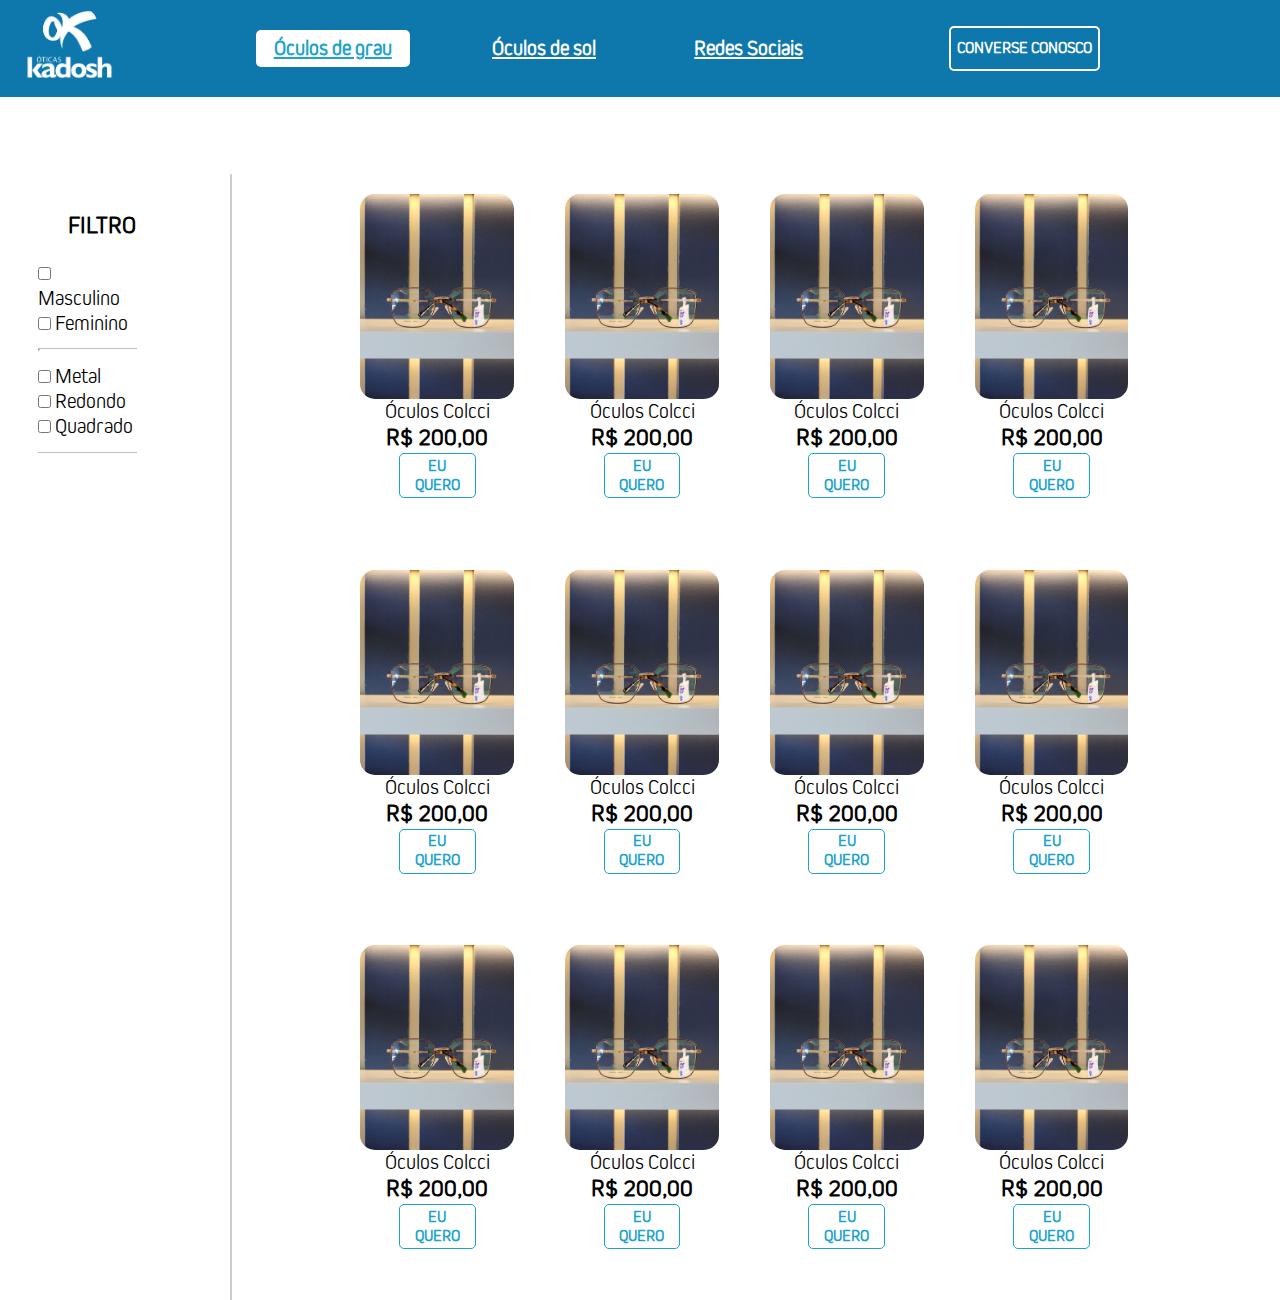
==== oculos_de_grau.html @ 7b39be7b "update page óculos de grau" ====
<!DOCTYPE html>
<html lang="PT-br">
<head>
    <meta charset="UTF-8">
    <meta name="viewport" content="width=device-width, initial-scale=1.0">
    <title>Kadosh Óculos de Grau</title>
    <link rel="stylesheet" href="style-sol.css">
</head>
<body>
    <header>
        <div id="div-logo">
            <a href="index.html"><img src="./Imagens/logo.png" alt="" id="img-logo"></a>
        </div>
        <div id="div-header-links">
            <div class="link-atual">
                <a href=""><strong>Óculos de grau</strong></a>
            </div>
            <div class="div-link">
                <a href="oculos_de_sol.html"><strong>Óculos de sol</strong></a>
            </div>
            <div class="div-link">
                <a href=""><strong>Redes Sociais</strong></a>
            </div>
        </div>
        <div class="div-btn-bloco1">
            <a href="https://wa.me/557193033489"><button>CONVERSE CONOSCO</button></a>
        </div>
    </header>
    <div id="modal" class="modal">
        <span class="close" onclick="fecharModal()">&times;</span>
        <img class="modal-content" id="imgExpandida">
      </div>
    <div class="container">
        <div id="bloco-1">
            <div id="titulo">
                <h2>FILTRO</h2>
            </div>
            <div class="filtros">
                <div>
                    <input type="checkbox" name="masculino" id="masculino">
                    <label for="">Masculino</label>
                </div>
                <div>
                    <input type="checkbox" name="feminino" id="feminino">
                    <label for="">Feminino</label>
                </div>
            </div>
            <hr>
            <div class="filtros">
                <div>
                    <input type="checkbox" name="metal" id="metal">
                    <label for="metal">Metal</label>
                </div>
                <div>
                    <input type="checkbox" name="redondo" id="redondo">
                    <label for="redondo">Redondo</label>
                </div>
                <div>
                    <input type="checkbox" name="quadrado" id="quadrado">
                <label for="quadrado">Quadrado</label>
                </div> 
            </div>
        </div>
        <div id="bloco-2">
            <div class="linha-feed">

                <!-- -------------------------------------- POST --------------------------------------- -->
                <div class="feed masculino metal redondo">
                    <img src="./Imagens/oculos1.jpg" alt="" class="img-oculos" onclick="expandirImagem(this)">
                    <div class="info">
                        <div class="info-nome">
                            <p>Óculos Colcci</p>
                        </div>
                        <div class="valor">
                            <h2>R$ 200,00</h2>
                        </div>
                        <button class="btn">EU QUERO</button>
                    </div>
                </div>
                
                <!-- -------------------------------------- FIM ---------------------------------------- -->
                 

                <!-- -------------------------------------- POST --------------------------------------- -->
                <div class="feed masculino metal quadrado">
                    <img src="./Imagens/oculos1.jpg" alt="" class="img-oculos" onclick="expandirImagem(this)">
                    <div class="info">
                        <div class="info-nome">
                            <p>Óculos Colcci</p>
                        </div>
                        <div class="valor">
                            <h2>R$ 200,00</h2>
                        </div>
                        <button class="btn">EU QUERO</button>
                    </div>
                </div>
                <!-- -------------------------------------- FIM ---------------------------------------- -->


                <!-- -------------------------------------- POST --------------------------------------- -->
                <div class="feed feminino metal redondo">
                    <img src="./Imagens/oculos1.jpg" alt="" class="img-oculos" onclick="expandirImagem(this)">
                    <div class="info">
                        <div class="info-nome">
                            <p>Óculos Colcci</p>
                        </div>
                        <div class="valor">
                            <h2>R$ 200,00</h2>
                        </div>
                        <button class="btn">EU QUERO</button>
                    </div>
                </div>
                <!-- -------------------------------------- FIM ---------------------------------------- -->


                <!-- -------------------------------------- POST --------------------------------------- -->
                <div class="feed">
                    <img src="./Imagens/oculos1.jpg" alt="" class="img-oculos" onclick="expandirImagem(this)">
                    <div class="info">
                        <div class="info-nome">
                            <p>Óculos Colcci</p>
                        </div>
                        <div class="valor">
                            <h2>R$ 200,00</h2>
                        </div>
                        <button class="btn">EU QUERO</button>
                    </div>
                </div>
            </div>
            
            <div class="linha-feed">
                
                <div class="feed">
                    <img src="./Imagens/oculos1.jpg" alt="" class="img-oculos" onclick="expandirImagem(this)">
                    <div class="info">
                        <div class="info-nome">
                            <p>Óculos Colcci</p>
                        </div>
                        <div class="valor">
                            <h2>R$ 200,00</h2>
                        </div>
                        <button class="btn">EU QUERO</button>
                    </div>
                </div>
                <!-- -------------------------------------- FIM ---------------------------------------- -->
                 

                <!-- -------------------------------------- POST --------------------------------------- -->
                <div class="feed">
                    <img src="./Imagens/oculos1.jpg" alt="" class="img-oculos" onclick="expandirImagem(this)">
                    <div class="info">
                        <div class="info-nome">
                            <p>Óculos Colcci</p>
                        </div>
                        <div class="valor">
                            <h2>R$ 200,00</h2>
                        </div>
                        <button class="btn">EU QUERO</button>
                    </div>
                </div>
                <!-- -------------------------------------- FIM ---------------------------------------- -->


                <!-- -------------------------------------- POST --------------------------------------- -->
                <div class="feed">
                    <img src="./Imagens/oculos1.jpg" alt="" class="img-oculos" onclick="expandirImagem(this)">
                    <div class="info">
                        <div class="info-nome">
                            <p>Óculos Colcci</p>
                        </div>
                        <div class="valor">
                            <h2>R$ 200,00</h2>
                        </div>
                        <button class="btn">EU QUERO</button>
                    </div>
                </div>
                <!-- -------------------------------------- FIM ---------------------------------------- -->


                <!-- -------------------------------------- POST --------------------------------------- -->
                <div class="feed">
                    <img src="./Imagens/oculos1.jpg" alt="" class="img-oculos" onclick="expandirImagem(this)">
                    <div class="info">
                        <div class="info-nome">
                            <p>Óculos Colcci</p>
                        </div>
                        <div class="valor">
                            <h2>R$ 200,00</h2>
                        </div>
                        <button class="btn">EU QUERO</button>
                    </div>
                </div>
            </div>

            <div class="linha-feed">

                <!-- -------------------------------------- POST --------------------------------------- -->
                <div class="feed">
                    <img src="./Imagens/oculos1.jpg" alt="" class="img-oculos" onclick="expandirImagem(this)">
                    <div class="info">
                        <div class="info-nome">
                            <p>Óculos Colcci</p>
                        </div>
                        <div class="valor">
                            <h2>R$ 200,00</h2>
                        </div>
                        <button class="btn">EU QUERO</button>
                    </div>
                </div>
                <!-- -------------------------------------- FIM ---------------------------------------- -->
                 

                <!-- -------------------------------------- POST --------------------------------------- -->
                <div class="feed">
                    <img src="./Imagens/oculos1.jpg" alt="" class="img-oculos" onclick="expandirImagem(this)">
                    <div class="info">
                        <div class="info-nome">
                            <p>Óculos Colcci</p>
                        </div>
                        <div class="valor">
                            <h2>R$ 200,00</h2>
                        </div>
                        <button class="btn">EU QUERO</button>
                    </div>
                </div>
                <!-- -------------------------------------- FIM ---------------------------------------- -->


                <!-- -------------------------------------- POST --------------------------------------- -->
                <div class="feed">
                    <img src="./Imagens/oculos1.jpg" alt="" class="img-oculos" onclick="expandirImagem(this)">
                    <div class="info">
                        <div class="info-nome">
                            <p>Óculos Colcci</p>
                        </div>
                        <div class="valor">
                            <h2>R$ 200,00</h2>
                        </div>
                        <button class="btn">EU QUERO</button>
                    </div>
                </div>
                <!-- -------------------------------------- FIM ---------------------------------------- -->


                <!-- -------------------------------------- POST --------------------------------------- -->
                <div class="feed">
                    <img src="./Imagens/oculos1.jpg" alt="" class="img-oculos" onclick="expandirImagem(this)">
                    <div class="info">
                        <div class="info-nome">
                            <p>Óculos Colcci</p>
                        </div>
                        <div class="valor">
                            <h2>R$ 200,00</h2>
                        </div>
                        <button class="btn">EU QUERO</button>
                    </div>
                </div>
            </div>



        </div>
    </div>
    <script src="script-sol.js"></script>
</body>
</html>
---- style-sol.css ----
*{
    margin: 0;
    font-family: Principal;
}

html {
    overflow-y: scroll;
}

@font-face {
    font-family: "Principal";
    src: url("./Fonte/Kiro\ Light.otf");
}

header{
    width: 100%;
    display: flex;
    flex-direction: row;
    align-items: center;
    background-color: #0e77ab;
}

#img-logo{
    width: 50%;
    margin-left: 2%;
}

#div-logo{
    width: 20%;
}

#div-header-links{
    display: flex;
    flex-direction: row;
    gap: 10%;
    width: 50%;
    font-size: 1.3rem;
}

button{
    background-color: #0e77ab;
    border: 2px solid white;
    height: 5vh;
    border-radius: 5px;
    width: 100%;
    font-size: 1rem;
    font-weight: bold;
    color: white;
}

button:hover{
    background-color: white;
    color: #0e77ab;
}

.div-btn-bloco1{
    width: 20%;
    display: flex;
    justify-content: center;
    align-items: center;
}

a{
    color: white;
}

a:hover{
    color: #0e77ab;
}

.div-link:hover{
    padding: 1%;
    background-color: white;
    border-radius: 5px;
}

.div-link{
    width: 22%;
    display: flex;
    flex-direction: row;
    justify-content: center;
    align-items: center;  
}

.link-atual{
    padding: 1%;
    width: 22%;
    display: flex;
    flex-direction: row;
    justify-content: center;
    align-items: center;  
    background-color: white;
    border-radius: 5px;
}

.link-atual a{
    color: #1ca3cb;
}

.container{
    width: 100%;
    display: flex;
    flex-direction: row;
    padding-top: 6%;
}

#bloco-1{
    width: 10%;
    display: flex;
    flex-direction: column;
    align-items:start;
    border-right: 2px solid rgb(206, 204, 204);
    padding: 3%;
    padding-right: 5%;
}

#bloco-2{
    width: 80%;
    display: flex;
    flex-direction: column;
    justify-content: center;
}

.linha-feed{
    display: flex;
    flex-direction: row;
    justify-content: center;
    align-items: center;
    width: 100%;
    gap: 5%;
    padding-bottom: 3%;
    flex-wrap: wrap; /* Garante que os itens fiquem bem organizados em linhas */
}

.img-oculos{
    width: 100%; /* Ajusta a largura da imagem para o tamanho do contêiner */
    border-radius: 15px;
}

.feed{
    width: 15%;
    display: flex;
    flex-direction: column;
    justify-content: center;
    align-items: center;
    border-radius: 10px;
    padding-top: 2%;
    padding-bottom: 2%;
    box-sizing: border-box; /* Garante que padding seja incluído na largura */
    text-align: center;
}

.info{
    display: flex;
    flex-direction: column;
    justify-content: center;
    align-items: center;
    width: 100%;
}

.info-nome{
    font-size: 1.3rem;
}

.valor{
    display: flex;
    justify-content: center;
    align-items: center;
    width: 100%;
}

.btn{
    width: 50%;
    height: 5vh;
    background-color:white;
    color: #1ca3cb;
    border-radius: 5px;
    border: 1px solid #1ca3cb;
}

.filtros{
    width: 77%;
    font-size: 1.3rem;
    border-bottom: 1px solid rgb(194, 190, 190);
    padding-bottom: 10%;
    padding-top: 10%;
}

#titulo{
    width: 100%;
    display: flex;
    justify-content: center;
    padding-bottom: 5%;
}

br{
    width: 100%;
}

.modal {
    display: none; /* Escondido por padrão */
    position: fixed;
    z-index: 1;
    padding-top: 100px;
    left: 0;
    top: 0;
    width: 100%;
    height: 100%;
    overflow: auto;
    background-color: rgba(0, 0, 0, 0.8); /* Cor de fundo do modal */
}

.modal-content {
    margin: auto;
    display: block;
    width: 30%;
}

.close {
    position: absolute;
    top: 15px;
    right: 35px;
    color: #fff;
    font-size: 40px;
    font-weight: bold;
    transition: 0.3s;
}

.close:hover,
.close:focus {
    color: #bbb;
    text-decoration: none;
    cursor: pointer;
}
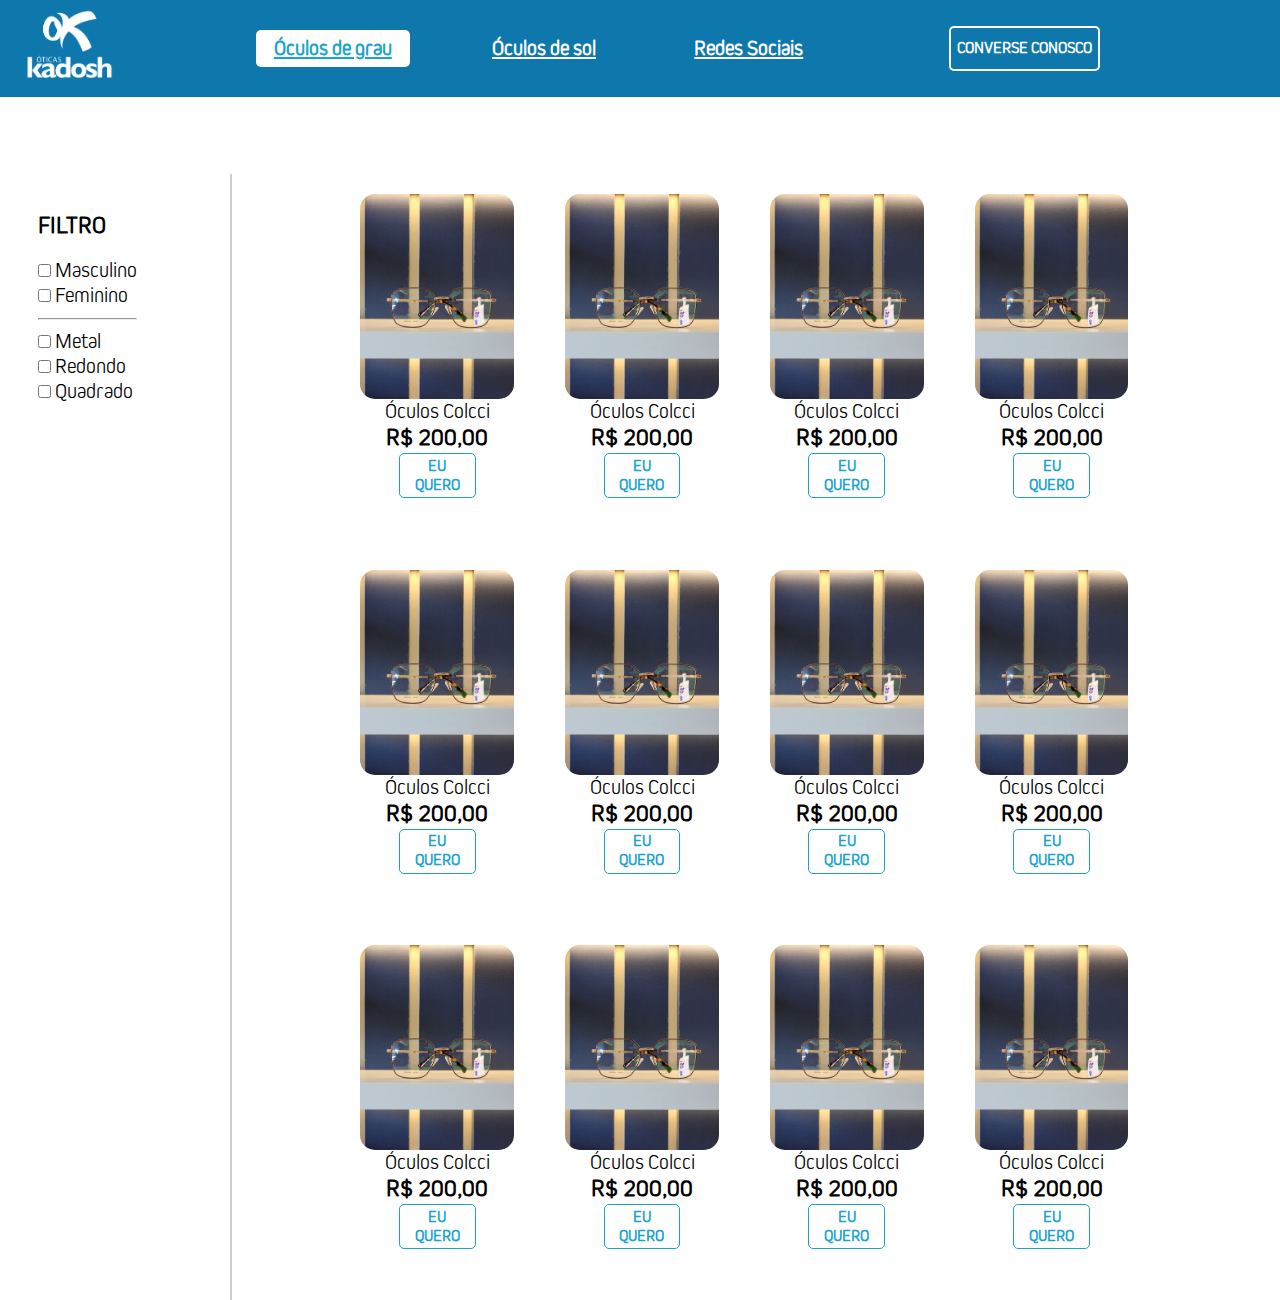
==== commit f77b6208: "update" ====
--- a/oculos_de_grau.html
+++ b/oculos_de_grau.html
@@ -3,7 +3,7 @@
 <head>
     <meta charset="UTF-8">
     <meta name="viewport" content="width=device-width, initial-scale=1.0">
-    <title>Kadosh Óculos de Grau</title>
+    <title>Kadosh Óculos de Sol</title>
     <link rel="stylesheet" href="style-sol.css">
 </head>
 <body>
@@ -13,7 +13,7 @@
         </div>
         <div id="div-header-links">
             <div class="link-atual">
-                <a href=""><strong>Óculos de grau</strong></a>
+                <a href="oculos_de_grau.html"><strong>Óculos de grau</strong></a>
             </div>
             <div class="div-link">
                 <a href="oculos_de_sol.html"><strong>Óculos de sol</strong></a>
@@ -35,30 +35,32 @@
             <div id="titulo">
                 <h2>FILTRO</h2>
             </div>
-            <div class="filtros">
-                <div>
-                    <input type="checkbox" name="masculino" id="masculino">
-                    <label for="">Masculino</label>
-                </div>
-                <div>
-                    <input type="checkbox" name="feminino" id="feminino">
-                    <label for="">Feminino</label>
-                </div>
-            </div>
-            <hr>
-            <div class="filtros">
-                <div>
-                    <input type="checkbox" name="metal" id="metal">
-                    <label for="metal">Metal</label>
-                </div>
-                <div>
-                    <input type="checkbox" name="redondo" id="redondo">
-                    <label for="redondo">Redondo</label>
-                </div>
-                <div>
-                    <input type="checkbox" name="quadrado" id="quadrado">
-                <label for="quadrado">Quadrado</label>
-                </div> 
+            <div id="div-filtros">
+                <div class="filtros">
+                    <div>
+                        <input type="checkbox" name="masculino" id="masculino">
+                        <label for="">Masculino</label>
+                    </div>
+                    <div>
+                        <input type="checkbox" name="feminino" id="feminino">
+                        <label for="">Feminino</label>
+                    </div>
+                </div>
+                <hr>
+                <div class="filtros">
+                    <div>
+                        <input type="checkbox" name="metal" id="metal">
+                        <label for="metal">Metal</label>
+                    </div>
+                    <div>
+                        <input type="checkbox" name="redondo" id="redondo">
+                        <label for="redondo">Redondo</label>
+                    </div>
+                    <div>
+                        <input type="checkbox" name="quadrado" id="quadrado">
+                    <label for="quadrado">Quadrado</label>
+                    </div> 
+                </div>
             </div>
         </div>
         <div id="bloco-2">
--- a/style-sol.css
+++ b/style-sol.css
@@ -179,9 +179,8 @@
 }
 
 .filtros{
-    width: 77%;
+    width: 100%;
     font-size: 1.3rem;
-    border-bottom: 1px solid rgb(194, 190, 190);
     padding-bottom: 10%;
     padding-top: 10%;
 }
@@ -189,7 +188,7 @@
 #titulo{
     width: 100%;
     display: flex;
-    justify-content: center;
+
     padding-bottom: 5%;
 }
 
@@ -232,3 +231,141 @@
     text-decoration: none;
     cursor: pointer;
 }
+
+
+@media screen and (max-width: 768px) {
+    .container{
+        display: flex;
+        flex-direction: column;
+        padding-top: 0;
+    }
+
+    body{
+        background-image: none;
+    }
+
+    #div-logo{
+        width: 30%;
+    }
+
+    #div-header-links{
+        width: 70%;
+        font-size: 13px;
+        gap: 5%;
+        display: flex;
+        flex-direction: row;
+        justify-content: center;
+        align-items: center;
+        padding-right: 2%;
+    }
+
+    .link-atual{
+        width: 50%;
+    }
+
+    .div-link{
+        width: 50%;
+    }
+
+    #img-logo{
+        width: 80%;
+    }
+
+    .div-btn-bloco1{
+        display: none
+    }
+
+    #bloco-1{
+        width: 100%;
+        display: flex;
+        flex-direction: column;
+        justify-content: center;
+        align-items:center;
+        box-sizing: border-box;
+        padding: 5%;
+    }
+
+    #titulo{
+        width: 100%;
+        display: flex;
+        justify-content: center;
+        padding-bottom: 5%;
+    }
+
+    .filtros{
+        width: 100%;
+        font-size: 0.8rem;
+       
+        padding-left: 10%;
+    }
+
+    #div-filtros{
+        display: flex;
+        flex-direction: row;
+        width: 100%;
+    }
+
+    #bloco-2{
+        width: 100%;
+    }
+
+    input[type="checkbox"] {
+        transform: scale(1); /* Aumenta o tamanho do checkbox */
+        -webkit-transform: scale(1);
+        -moz-transform: scale(1);
+        -ms-transform: scale(1);
+        -o-transform: scale(1);
+        margin: 3px; /* Ajuste o margin conforme necessário */
+    }
+
+
+    .linha-feed {
+        flex-wrap: wrap; /* Permite a quebra de linha */
+    }
+    
+    .img-oculos{
+        width: 80%; /* Ajusta a largura da imagem para o tamanho do contêiner */
+        border-radius: 15px;
+    }
+    
+    .feed {
+        flex: 1 1 calc(33.333% - 1.33%); /* 3 itens por linha com espaço para o gap */
+        box-sizing: border-box; /* Inclui padding e border na largura */
+        margin-bottom: 10px; /* Espaço entre as linhas no modo mobile */
+    }
+    
+    .info{
+        display: flex;
+        flex-direction: column;
+        justify-content: center;
+        align-items: center;
+        width: 100%;
+    }
+    
+    .info-nome{
+        font-size: 1rem;
+    }
+    
+    .valor{
+        display: flex;
+        justify-content: center;
+        align-items: center;
+        width: 100%;
+        font-size: 0.8rem;
+    }
+    
+    .btn{
+        width: 50%;
+        height: 5vh;
+        background-color:white;
+        color: #1ca3cb;
+        border-radius: 5px;
+        border: 1px solid #1ca3cb;
+        font-size: 0.8rem;
+    }
+
+    .modal-content {
+        width: 90%;
+    }
+    
+}